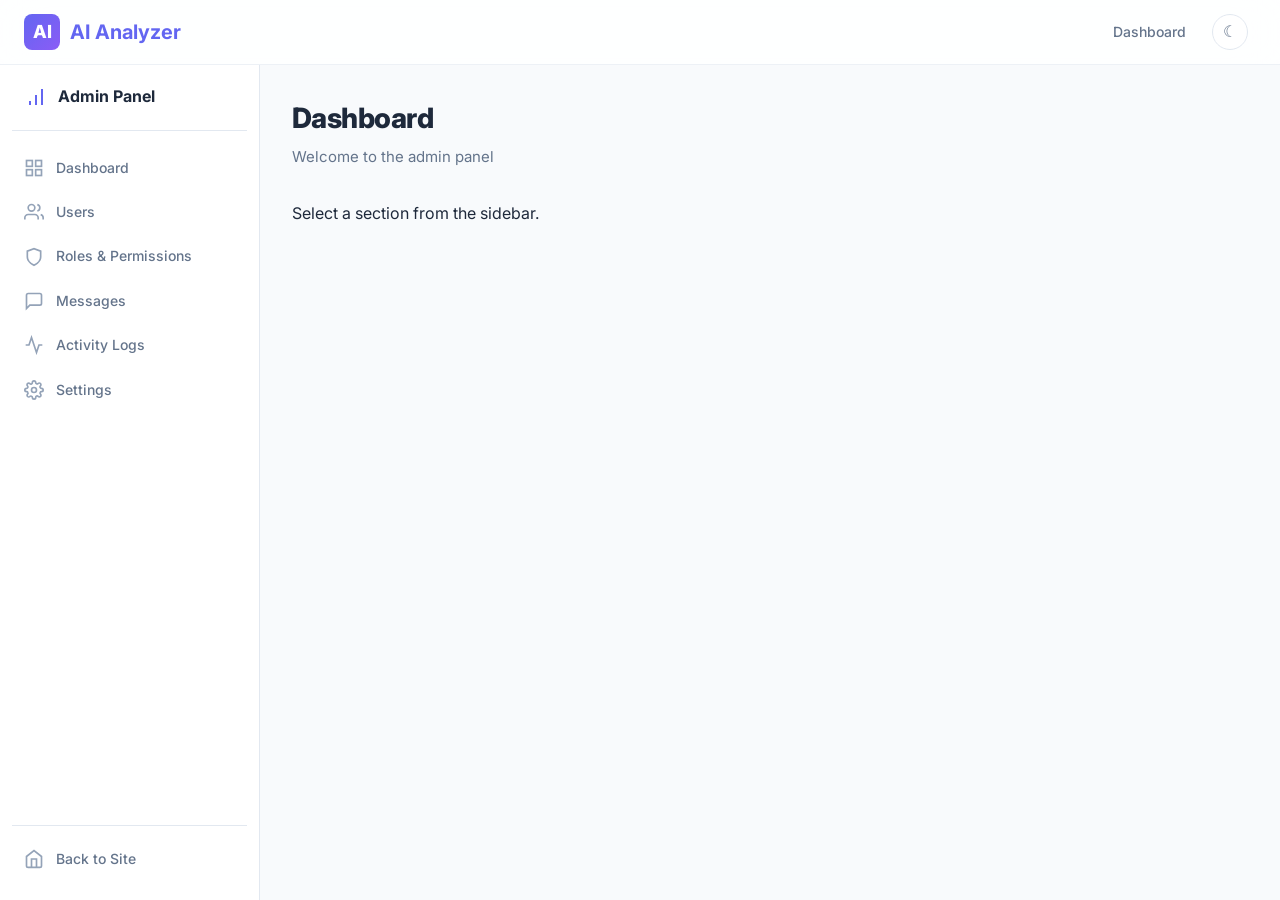
==== admin/index.html @ b8510c82 "update" ====
<!DOCTYPE html>
<html lang="en" data-theme="light">
<head>
    <meta charset="UTF-8">
    <meta name="viewport" content="width=device-width, initial-scale=1.0">
    <title>Admin Panel | AI Analyzer</title>
    <link rel="stylesheet" href="/css/style.css">
    <link rel="stylesheet" href="/admin/css/admin.css">
</head>
<body>
    <header class="header" id="header">
        <div class="header-inner">
            <button class="admin-mobile-toggle" id="mobileMenuToggle" onclick="toggleMobileSidebar()">&#9776;</button>
            <a href="/" class="logo">
                <span class="logo-icon">AI</span>
                AI Analyzer
            </a>
            <nav class="nav">
                <a href="/dashboard.html" class="nav-link" id="navMainDashboard">Dashboard</a>
                <button class="theme-toggle" id="themeToggle" onclick="toggleTheme()" title="Toggle theme">&#9790;</button>
                <div class="nav-user" id="navUser">
                    <div class="profile-trigger" id="profileTrigger" onclick="toggleProfileDropdown(event)">
                        <span class="user-avatar">A</span>
                        <span class="user-name">Admin</span>
                        <svg class="chevron-down" width="14" height="14" viewBox="0 0 24 24" fill="none" stroke="currentColor" stroke-width="2"><polyline points="6 9 12 15 18 9"/></svg>
                    </div>
                    <div class="profile-dropdown" id="profileDropdown">
                        <div class="dropdown-header">
                            <span class="dropdown-avatar">A</span>
                            <div class="dropdown-user-info">
                                <span class="dropdown-username" id="dropdownUsername">Admin</span>
                                <span class="dropdown-email" id="dropdownEmail">admin@mail.com</span>
                            </div>
                        </div>
                        <div class="dropdown-divider"></div>
                        <a href="/profile.html" class="dropdown-item">
                            <svg width="16" height="16" viewBox="0 0 24 24" fill="none" stroke="currentColor" stroke-width="2"><path d="M20 21v-2a4 4 0 0 0-4-4H8a4 4 0 0 0-4 4v2"/><circle cx="12" cy="7" r="4"/></svg>
                            Profile
                        </a>
                        <a href="/dashboard.html" class="dropdown-item">
                            <svg width="16" height="16" viewBox="0 0 24 24" fill="none" stroke="currentColor" stroke-width="2"><rect x="3" y="3" width="7" height="7"/><rect x="14" y="3" width="7" height="7"/><rect x="14" y="14" width="7" height="7"/><rect x="3" y="14" width="7" height="7"/></svg>
                            Dashboard
                        </a>
                        <button class="dropdown-item dropdown-logout" onclick="handleLogout()">
                            <svg width="16" height="16" viewBox="0 0 24 24" fill="none" stroke="currentColor" stroke-width="2"><path d="M9 21H5a2 2 0 0 1-2-2V5a2 2 0 0 1 2-2h4"/><polyline points="16 17 21 12 16 7"/><line x1="21" y1="12" x2="9" y2="12"/></svg>
                            Sign Out
                        </button>
                    </div>
                </div>
            </nav>
        </div>
    </header>

    <div class="admin-layout">
        <div class="admin-sidebar-overlay" id="sidebarOverlay" onclick="toggleMobileSidebar()"></div>
        <aside class="admin-sidebar" id="adminSidebar">
            <div class="admin-sidebar-brand">
                <svg width="24" height="24" viewBox="0 0 24 24" fill="none" stroke="currentColor" stroke-width="2"><path d="M12 20V10"/><path d="M18 20V4"/><path d="M6 20v-4"/></svg>
                Admin Panel
            </div>
            <nav class="admin-sidebar-nav">
                <a href="/admin/dashboard.html" class="admin-nav-item" data-page="dashboard">
                    <svg viewBox="0 0 24 24" fill="none" stroke="currentColor" stroke-width="2"><rect x="3" y="3" width="7" height="7"/><rect x="14" y="3" width="7" height="7"/><rect x="14" y="14" width="7" height="7"/><rect x="3" y="14" width="7" height="7"/></svg>
                    Dashboard
                </a>
                <a href="/admin/users.html" class="admin-nav-item" data-page="users">
                    <svg viewBox="0 0 24 24" fill="none" stroke="currentColor" stroke-width="2"><path d="M17 21v-2a4 4 0 0 0-4-4H5a4 4 0 0 0-4 4v2"/><circle cx="9" cy="7" r="4"/><path d="M23 21v-2a4 4 0 0 0-3-3.87"/><path d="M16 3.13a4 4 0 0 1 0 7.75"/></svg>
                    Users
                </a>
                <a href="/admin/roles.html" class="admin-nav-item" data-page="roles">
                    <svg viewBox="0 0 24 24" fill="none" stroke="currentColor" stroke-width="2"><path d="M12 22s8-4 8-10V5l-8-3-8 3v7c0 6 8 10 8 10z"/></svg>
                    Roles & Permissions
                </a>
                <a href="/admin/messages.html" class="admin-nav-item" data-page="messages">
                    <svg viewBox="0 0 24 24" fill="none" stroke="currentColor" stroke-width="2"><path d="M21 15a2 2 0 0 1-2 2H7l-4 4V5a2 2 0 0 1 2-2h14a2 2 0 0 1 2 2z"/></svg>
                    Messages
                </a>
                <a href="/admin/activity.html" class="admin-nav-item" data-page="activity">
                    <svg viewBox="0 0 24 24" fill="none" stroke="currentColor" stroke-width="2"><path d="M22 12h-4l-3 9L9 3l-3 9H2"/></svg>
                    Activity Logs
                </a>
                <a href="/admin/settings.html" class="admin-nav-item" data-page="settings">
                    <svg viewBox="0 0 24 24" fill="none" stroke="currentColor" stroke-width="2"><circle cx="12" cy="12" r="3"/><path d="M19.4 15a1.65 1.65 0 0 0 .33 1.82l.06.06a2 2 0 0 1 0 2.83 2 2 0 0 1-2.83 0l-.06-.06a1.65 1.65 0 0 0-1.82-.33 1.65 1.65 0 0 0-1 1.51V21a2 2 0 0 1-2 2 2 2 0 0 1-2-2v-.09A1.65 1.65 0 0 0 9 19.4a1.65 1.65 0 0 0-1.82.33l-.06.06a2 2 0 0 1-2.83 0 2 2 0 0 1 0-2.83l.06-.06A1.65 1.65 0 0 0 4.68 15a1.65 1.65 0 0 0-1.51-1H3a2 2 0 0 1-2-2 2 2 0 0 1 2-2h.09A1.65 1.65 0 0 0 4.6 9a1.65 1.65 0 0 0-.33-1.82l-.06-.06a2 2 0 0 1 0-2.83 2 2 0 0 1 2.83 0l.06.06A1.65 1.65 0 0 0 9 4.68a1.65 1.65 0 0 0 1-1.51V3a2 2 0 0 1 2-2 2 2 0 0 1 2 2v.09a1.65 1.65 0 0 0 1 1.51 1.65 1.65 0 0 0 1.82-.33l.06-.06a2 2 0 0 1 2.83 0 2 2 0 0 1 0 2.83l-.06.06a1.65 1.65 0 0 0-.33 1.82V9a1.65 1.65 0 0 0 1.51 1H21a2 2 0 0 1 2 2 2 2 0 0 1-2 2h-.09a1.65 1.65 0 0 0-1.51 1z"/></svg>
                    Settings
                </a>
            </nav>
            <div class="admin-sidebar-footer">
                <a href="/" class="admin-nav-item">
                    <svg viewBox="0 0 24 24" fill="none" stroke="currentColor" stroke-width="2"><path d="M3 9l9-7 9 7v11a2 2 0 0 1-2 2H5a2 2 0 0 1-2-2z"/><polyline points="9 22 9 12 15 12 15 22"/></svg>
                    Back to Site
                </a>
            </div>
        </aside>

        <main class="admin-main" id="adminMain">
            <div class="admin-header">
                <div>
                    <h1 id="pageTitle">Dashboard</h1>
                    <p id="pageSubtitle">Welcome to the admin panel</p>
                </div>
                <div class="admin-header-actions" id="headerActions"></div>
            </div>
            <div id="pageContent">
                <p>Select a section from the sidebar.</p>
            </div>
        </main>
    </div>

    <div class="toast-container" id="toastContainer"></div>

    <script src="/js/api.js"></script>
    <script src="/admin/js/admin-utils.js"></script>
    <script src="/admin/js/admin-api.js"></script>
    <script src="/admin/js/admin-components.js"></script>
</body>
</html>
---- css/style.css ----
@import url('https://fonts.googleapis.com/css2?family=Inter:wght@300;400;500;600;700;800&display=swap');

[data-theme="dark"] {
    --primary: #818CF8;
    --primary-light: #A5B4FC;
    --primary-dark: #6366F1;
    --secondary: #A78BFA;
    --accent: #C4B5FD;
    --bg: #0F172A;
    --bg-card: #1E293B;
    --text: #F1F5F9;
    --text-secondary: #94A3B8;
    --text-light: #64748B;
    --border: #334155;
    --shadow: 0 1px 3px rgba(0,0,0,0.3), 0 1px 2px rgba(0,0,0,0.2);
    --shadow-md: 0 4px 6px -1px rgba(0,0,0,0.4), 0 2px 4px -1px rgba(0,0,0,0.3);
    --shadow-lg: 0 10px 15px -3px rgba(0,0,0,0.4), 0 4px 6px -2px rgba(0,0,0,0.3);
    --shadow-xl: 0 20px 25px -5px rgba(0,0,0,0.5), 0 10px 10px -5px rgba(0,0,0,0.4);
}

[data-theme="dark"] .header {
    background: rgba(15,23,42,0.85);
    border-bottom-color: rgba(51,65,85,0.6);
}

[data-theme="dark"] textarea, [data-theme="dark"] input {
    background: #0F172A;
    color: #F1F5F9;
}

[data-theme="dark"] textarea:focus, [data-theme="dark"] input:focus {
    background: #1E293B;
}

[data-theme="dark"] .feature-card,
[data-theme="dark"] .form-section {
    background: var(--bg-card);
}

[data-theme="dark"] .profile-dropdown {
    background: #1E293B;
    box-shadow: 0 10px 40px rgba(0,0,0,0.4), 0 0 0 1px rgba(51,65,85,0.6);
}

:root {
    --primary: #6366F1;
    --primary-light: #818CF8;
    --primary-dark: #4F46E5;
    --secondary: #8B5CF6;
    --accent: #A78BFA;
    --bg: #F8FAFC;
    --bg-card: #FFFFFF;
    --text: #1E293B;
    --text-secondary: #64748B;
    --text-light: #94A3B8;
    --border: #E2E8F0;
    --shadow: 0 1px 3px rgba(0,0,0,0.06), 0 1px 2px rgba(0,0,0,0.04);
    --shadow-md: 0 4px 6px -1px rgba(0,0,0,0.07), 0 2px 4px -1px rgba(0,0,0,0.04);
    --shadow-lg: 0 10px 15px -3px rgba(0,0,0,0.08), 0 4px 6px -2px rgba(0,0,0,0.04);
    --shadow-xl: 0 20px 25px -5px rgba(0,0,0,0.1), 0 10px 10px -5px rgba(0,0,0,0.04);
    --radius: 16px;
    --radius-sm: 10px;
    --radius-xs: 8px;
    --transition: 0.3s cubic-bezier(0.4, 0, 0.2, 1);
}

*, *::before, *::after {
    margin: 0;
    padding: 0;
    box-sizing: border-box;
}

html {
    scroll-behavior: smooth;
}

body {
    font-family: 'Inter', -apple-system, BlinkMacSystemFont, sans-serif;
    background: var(--bg);
    color: var(--text);
    line-height: 1.6;
    -webkit-font-smoothing: antialiased;
    min-height: 100vh;
}

a {
    text-decoration: none;
    color: inherit;
}

img {
    max-width: 100%;
    display: block;
}

/* Header */
.header {
    position: fixed;
    top: 0;
    left: 0;
    right: 0;
    z-index: 1000;
    background: rgba(255,255,255,0.85);
    backdrop-filter: blur(20px);
    -webkit-backdrop-filter: blur(20px);
    border-bottom: 1px solid rgba(226,232,240,0.6);
    transition: var(--transition);
}

.header.scrolled {
    box-shadow: var(--shadow-md);
}

.header-inner {
    max-width: 1280px;
    margin: 0 auto;
    padding: 0 24px;
    display: flex;
    align-items: center;
    justify-content: space-between;
    height: 64px;
}

.logo {
    display: flex;
    align-items: center;
    gap: 10px;
    font-weight: 700;
    font-size: 20px;
    color: var(--primary);
}

.logo-icon {
    width: 36px;
    height: 36px;
    background: linear-gradient(135deg, var(--primary), var(--secondary));
    border-radius: var(--radius-xs);
    display: flex;
    align-items: center;
    justify-content: center;
    color: white;
    font-size: 18px;
    font-weight: 800;
}

.nav {
    display: flex;
    align-items: center;
    gap: 8px;
}

.nav-link {
    padding: 8px 18px;
    border-radius: var(--radius-xs);
    font-size: 14px;
    font-weight: 500;
    color: var(--text-secondary);
    transition: var(--transition);
    cursor: pointer;
    border: none;
    background: none;
}

.nav-link:hover {
    color: var(--text);
    background: rgba(99,102,241,0.06);
}

.nav-link.active {
    color: var(--primary);
    background: rgba(99,102,241,0.1);
}

.nav-user {
    display: flex;
    align-items: center;
    gap: 12px;
    position: relative;
}

/* Profile Trigger */
.profile-trigger {
    display: none;
    align-items: center;
    gap: 8px;
    padding: 4px 12px 4px 4px;
    border-radius: 100px;
    cursor: pointer;
    transition: var(--transition);
    border: 1px solid transparent;
    background: none;
}

.profile-trigger:hover {
    background: rgba(99,102,241,0.06);
    border-color: var(--border);
}

.user-avatar {
    width: 32px;
    height: 32px;
    border-radius: 50%;
    background: linear-gradient(135deg, var(--primary), var(--secondary));
    color: white;
    display: flex;
    align-items: center;
    justify-content: center;
    font-size: 13px;
    font-weight: 700;
    flex-shrink: 0;
    letter-spacing: 0;
}

.user-name {
    font-size: 13px;
    font-weight: 600;
    color: var(--text);
    max-width: 100px;
    overflow: hidden;
    text-overflow: ellipsis;
    white-space: nowrap;
}

.chevron-down {
    color: var(--text-light);
    transition: transform 0.25s ease;
    flex-shrink: 0;
}

.profile-trigger.open .chevron-down {
    transform: rotate(180deg);
}

/* Profile Dropdown */
.profile-dropdown {
    position: absolute;
    top: calc(100% + 8px);
    right: 0;
    min-width: 240px;
    background: var(--bg-card);
    border-radius: 14px;
    box-shadow: 0 10px 40px rgba(0,0,0,0.1), 0 0 0 1px rgba(0,0,0,0.04);
    padding: 6px;
    opacity: 0;
    visibility: hidden;
    transform: translateY(-6px) scale(0.98);
    transition: all 0.2s cubic-bezier(0.4, 0, 0.2, 1);
    z-index: 1001;
    transform-origin: top right;
}

.profile-dropdown.open {
    opacity: 1;
    visibility: visible;
    transform: translateY(0) scale(1);
}

.dropdown-header {
    display: flex;
    align-items: center;
    gap: 12px;
    padding: 12px 12px;
}

.dropdown-avatar {
    width: 40px;
    height: 40px;
    border-radius: 50%;
    background: linear-gradient(135deg, var(--primary), var(--secondary));
    color: white;
    display: flex;
    align-items: center;
    justify-content: center;
    font-size: 16px;
    font-weight: 700;
    flex-shrink: 0;
}

.dropdown-user-info {
    display: flex;
    flex-direction: column;
    min-width: 0;
}

.dropdown-username {
    font-size: 14px;
    font-weight: 600;
    color: var(--text);
    overflow: hidden;
    text-overflow: ellipsis;
    white-space: nowrap;
}

.dropdown-email {
    font-size: 12px;
    color: var(--text-secondary);
    overflow: hidden;
    text-overflow: ellipsis;
    white-space: nowrap;
}

.dropdown-divider {
    height: 1px;
    background: var(--border);
    margin: 4px 0;
}

.dropdown-item {
    display: flex;
    align-items: center;
    gap: 10px;
    padding: 9px 12px;
    border-radius: 8px;
    font-size: 13px;
    font-weight: 500;
    color: var(--text);
    cursor: pointer;
    transition: var(--transition);
    border: none;
    background: none;
    width: 100%;
    text-align: left;
    font-family: inherit;
    text-decoration: none;
}

.dropdown-item svg {
    color: var(--text-light);
    flex-shrink: 0;
}

.dropdown-item:hover {
    background: rgba(99,102,241,0.06);
    color: var(--primary);
}

.dropdown-item:hover svg {
    color: var(--primary);
}

.dropdown-logout {
    color: #EF4444;
}

.dropdown-logout svg {
    color: #EF4444;
}

.dropdown-logout:hover {
    background: rgba(239,68,68,0.06) !important;
    color: #DC2626 !important;
}

.dropdown-logout:hover svg {
    color: #DC2626 !important;
}

/* Main Content */
.main-content {
    padding-top: 64px;
    min-height: 100vh;
}

.section {
    max-width: 1280px;
    margin: 0 auto;
    padding: 60px 24px;
}

/* Hero */
.hero {
    background: linear-gradient(135deg, #6366F1 0%, #8B5CF6 50%, #A78BFA 100%);
    border-radius: var(--radius);
    padding: 64px 48px;
    color: white;
    position: relative;
    overflow: hidden;
    margin-bottom: 48px;
}

.hero::before {
    content: '';
    position: absolute;
    top: -50%;
    right: -20%;
    width: 500px;
    height: 500px;
    background: rgba(255,255,255,0.05);
    border-radius: 50%;
}

.hero::after {
    content: '';
    position: absolute;
    bottom: -30%;
    left: -10%;
    width: 400px;
    height: 400px;
    background: rgba(255,255,255,0.04);
    border-radius: 50%;
}

.hero-content {
    position: relative;
    z-index: 1;
}

.hero h1 {
    font-size: 42px;
    font-weight: 800;
    line-height: 1.2;
    margin-bottom: 16px;
    letter-spacing: -0.02em;
}

.hero p {
    font-size: 18px;
    opacity: 0.9;
    max-width: 600px;
    margin-bottom: 32px;
    line-height: 1.7;
}

.hero-buttons {
    display: flex;
    gap: 16px;
    flex-wrap: wrap;
}

.btn {
    display: inline-flex;
    align-items: center;
    gap: 8px;
    padding: 12px 28px;
    border-radius: var(--radius-xs);
    font-size: 15px;
    font-weight: 600;
    border: none;
    cursor: pointer;
    transition: var(--transition);
    font-family: inherit;
}

.btn-primary {
    background: white;
    color: var(--primary);
    box-shadow: var(--shadow-md);
}

.btn-primary:hover {
    transform: translateY(-2px);
    box-shadow: var(--shadow-lg);
}

.btn-secondary {
    background: rgba(255,255,255,0.15);
    color: white;
    border: 1px solid rgba(255,255,255,0.25);
    backdrop-filter: blur(4px);
}

.btn-secondary:hover {
    background: rgba(255,255,255,0.25);
    transform: translateY(-2px);
}

.btn-accent {
    background: var(--primary);
    color: white;
    box-shadow: var(--shadow-md);
}

.btn-accent:hover {
    background: var(--primary-dark);
    transform: translateY(-2px);
    box-shadow: var(--shadow-lg);
}

.btn-outline {
    background: transparent;
    color: var(--primary);
    border: 2px solid var(--primary);
}

.btn-outline:hover {
    background: rgba(99,102,241,0.06);
    transform: translateY(-2px);
}

.btn:disabled {
    opacity: 0.6;
    cursor: not-allowed;
    transform: none !important;
}

/* Feature Cards */
.feature-grid {
    display: grid;
    grid-template-columns: repeat(3, 1fr);
    gap: 24px;
    margin-bottom: 60px;
}

.feature-card {
    background: var(--bg-card);
    border-radius: var(--radius);
    padding: 32px;
    box-shadow: var(--shadow);
    transition: var(--transition);
    border: 1px solid var(--border);
}

.feature-card:hover {
    transform: translateY(-4px);
    box-shadow: var(--shadow-lg);
    border-color: var(--primary-light);
}

.feature-icon {
    width: 52px;
    height: 52px;
    border-radius: 12px;
    display: flex;
    align-items: center;
    justify-content: center;
    font-size: 24px;
    margin-bottom: 20px;
}

.feature-icon.blue { background: rgba(99,102,241,0.1); color: var(--primary); }
.feature-icon.purple { background: rgba(139,92,246,0.1); color: var(--secondary); }
.feature-icon.indigo { background: rgba(129,140,248,0.1); color: var(--primary-light); }

.feature-card h3 {
    font-size: 18px;
    font-weight: 700;
    margin-bottom: 8px;
}

.feature-card p {
    color: var(--text-secondary);
    font-size: 14px;
    line-height: 1.7;
}

/* Form Section */
.form-section {
    background: var(--bg-card);
    border-radius: var(--radius);
    padding: 40px;
    box-shadow: var(--shadow);
    border: 1px solid var(--border);
    margin-bottom: 60px;
}

.form-section h2 {
    font-size: 24px;
    font-weight: 700;
    margin-bottom: 8px;
}

.form-section > p {
    color: var(--text-secondary);
    margin-bottom: 24px;
}

.form-group {
    margin-bottom: 20px;
}

.form-group label {
    display: block;
    font-size: 14px;
    font-weight: 600;
    margin-bottom: 6px;
    color: var(--text);
}

textarea, input[type="text"], input[type="email"], input[type="password"] {
    width: 100%;
    padding: 14px 18px;
    border: 1.5px solid var(--border);
    border-radius: var(--radius-sm);
    font-size: 15px;
    font-family: inherit;
    transition: var(--transition);
    background: var(--bg);
    color: var(--text);
    outline: none;
}

textarea:focus, input:focus {
    border-color: var(--primary);
    box-shadow: 0 0 0 3px rgba(99,102,241,0.1);
    background: white;
}

textarea {
    min-height: 140px;
    resize: vertical;
}

.form-hint {
    font-size: 13px;
    color: var(--text-light);
    margin-top: 4px;
}

/* Analysis Result */
.analysis-result {
    opacity: 0;
    max-height: 0;
    overflow: hidden;
    transition: all 0.5s cubic-bezier(0.4, 0, 0.2, 1);
}

.analysis-result.visible {
    opacity: 1;
    max-height: 800px;
}

.result-grid {
    display: grid;
    grid-template-columns: repeat(4, 1fr);
    gap: 16px;
    margin-top: 20px;
}

.result-item {
    background: var(--bg);
    border-radius: var(--radius-sm);
    padding: 20px;
    text-align: center;
    border: 1px solid var(--border);
}

.result-item .label {
    font-size: 12px;
    font-weight: 600;
    text-transform: uppercase;
    letter-spacing: 0.05em;
    color: var(--text-light);
    margin-bottom: 8px;
}

.result-item .value {
    font-size: 18px;
    font-weight: 700;
    color: var(--text);
}

.result-item .value .score {
    font-size: 14px;
    font-weight: 500;
    color: var(--text-secondary);
    display: block;
    margin-top: 2px;
}

.result-item .sentiment-badge {
    display: inline-flex;
    align-items: center;
    gap: 6px;
    padding: 4px 14px;
    border-radius: 20px;
    font-size: 13px;
    font-weight: 600;
}

.sentiment-badge.positive { background: rgba(34,197,94,0.1); color: #16A34A; }
.sentiment-badge.negative { background: rgba(239,68,68,0.1); color: #DC2626; }
.sentiment-badge.neutral { background: rgba(100,116,139,0.1); color: #475569; }

/* Spinner */
.spinner {
    display: inline-block;
    width: 20px;
    height: 20px;
    border: 2px solid rgba(255,255,255,0.3);
    border-top-color: white;
    border-radius: 50%;
    animation: spin 0.6s linear infinite;
}

.spinner.dark {
    border-color: rgba(99,102,241,0.2);
    border-top-color: var(--primary);
}

@keyframes spin {
    to { transform: rotate(360deg); }
}

/* Toast */
.toast-container {
    position: fixed;
    top: 80px;
    right: 24px;
    z-index: 10000;
    display: flex;
    flex-direction: column;
    gap: 8px;
}

.toast {
    background: var(--bg-card);
    padding: 14px 20px;
    border-radius: var(--radius-sm);
    box-shadow: var(--shadow-lg);
    border: 1px solid var(--border);
    display: flex;
    align-items: center;
    gap: 12px;
    font-size: 14px;
    font-weight: 500;
    animation: slideIn 0.3s ease;
    min-width: 300px;
}

.toast.success { border-left: 4px solid #22C55E; }
.toast.error { border-left: 4px solid #EF4444; }
.toast.info { border-left: 4px solid var(--primary); }

.toast-icon {
    width: 24px;
    height: 24px;
    border-radius: 50%;
    display: flex;
    align-items: center;
    justify-content: center;
    font-size: 12px;
    flex-shrink: 0;
}

.toast.success .toast-icon { background: rgba(34,197,94,0.1); color: #16A34A; }
.toast.error .toast-icon { background: rgba(239,68,68,0.1); color: #DC2626; }
.toast.info .toast-icon { background: rgba(99,102,241,0.1); color: var(--primary); }

.toast-close {
    margin-left: auto;
    background: none;
    border: none;
    cursor: pointer;
    color: var(--text-light);
    font-size: 16px;
    padding: 2px;
}

@keyframes slideIn {
    from { transform: translateX(100%); opacity: 0; }
    to { transform: translateX(0); opacity: 1; }
}

/* Empty State */
.empty-state {
    text-align: center;
    padding: 60px 24px;
    color: var(--text-secondary);
}

.empty-state-icon {
    font-size: 48px;
    margin-bottom: 16px;
}

.empty-state h3 {
    font-size: 18px;
    font-weight: 600;
    margin-bottom: 8px;
    color: var(--text);
}

.empty-state p {
    font-size: 14px;
}

/* Section Title */
.section-title {
    text-align: center;
    margin-bottom: 40px;
}

.section-title h2 {
    font-size: 32px;
    font-weight: 800;
    letter-spacing: -0.02em;
    margin-bottom: 8px;
}

.section-title p {
    color: var(--text-secondary);
    font-size: 16px;
}

/* Responsive */
@media (max-width: 1024px) {
    .feature-grid {
        grid-template-columns: repeat(2, 1fr);
    }
    .result-grid {
        grid-template-columns: repeat(2, 1fr);
    }
}

@media (max-width: 768px) {
    .hero {
        padding: 40px 24px;
    }
    .hero h1 {
        font-size: 28px;
    }
    .hero p {
        font-size: 16px;
    }
    .feature-grid {
        grid-template-columns: 1fr;
    }
    .result-grid {
        grid-template-columns: repeat(2, 1fr);
    }
    .form-section {
        padding: 24px;
    }
    .section {
        padding: 40px 16px;
    }
    .nav-link span.nav-label {
        display: none;
    }
}

@media (max-width: 480px) {
    .result-grid {
        grid-template-columns: 1fr;
    }
    .hero-buttons {
        flex-direction: column;
    }
    .hero-buttons .btn {
        width: 100%;
        justify-content: center;
    }
}
---- admin/css/admin.css ----
[data-theme="dark"] {
    --primary: #818CF8;
    --primary-light: #A5B4FC;
    --primary-dark: #6366F1;
    --secondary: #A78BFA;
    --accent: #C4B5FD;
    --bg: #0F172A;
    --bg-card: #1E293B;
    --text: #F1F5F9;
    --text-secondary: #94A3B8;
    --text-light: #64748B;
    --border: #334155;
    --shadow: 0 1px 3px rgba(0,0,0,0.3), 0 1px 2px rgba(0,0,0,0.2);
    --shadow-md: 0 4px 6px -1px rgba(0,0,0,0.4), 0 2px 4px -1px rgba(0,0,0,0.3);
    --shadow-lg: 0 10px 15px -3px rgba(0,0,0,0.4), 0 4px 6px -2px rgba(0,0,0,0.3);
    --shadow-xl: 0 20px 25px -5px rgba(0,0,0,0.5), 0 10px 10px -5px rgba(0,0,0,0.4);
}

[data-theme="dark"] .header {
    background: rgba(15,23,42,0.85);
    border-bottom-color: rgba(51,65,85,0.6);
}

[data-theme="dark"] .hero {
    background: linear-gradient(135deg, #4F46E5 0%, #7C3AED 50%, #8B5CF6 100%);
}

[data-theme="dark"] textarea, [data-theme="dark"] input {
    background: #0F172A;
    color: #F1F5F9;
}

[data-theme="dark"] textarea:focus, [data-theme="dark"] input:focus {
    background: #1E293B;
}

[data-theme="dark"] .feature-card,
[data-theme="dark"] .form-section,
[data-theme="dark"] .stat-card,
[data-theme="dark"] .chart-card,
[data-theme="dark"] .messages-section {
    background: var(--bg-card);
}

[data-theme="dark"] .profile-dropdown {
    background: #1E293B;
    box-shadow: 0 10px 40px rgba(0,0,0,0.4), 0 0 0 1px rgba(51,65,85,0.6);
}

[data-theme="dark"] .dropdown-item:hover {
    background: rgba(129,140,248,0.1);
}

.admin-layout {
    display: flex;
    min-height: 100vh;
    padding-top: 64px;
}

.admin-sidebar {
    width: 260px;
    flex-shrink: 0;
    background: var(--bg-card);
    border-right: 1px solid var(--border);
    padding: 20px 12px;
    display: flex;
    flex-direction: column;
    position: fixed;
    top: 64px;
    left: 0;
    bottom: 0;
    z-index: 100;
    overflow-y: auto;
}

.admin-sidebar-brand {
    display: flex;
    align-items: center;
    gap: 10px;
    padding: 0 12px 20px;
    font-weight: 700;
    font-size: 16px;
    color: var(--text);
    border-bottom: 1px solid var(--border);
    margin-bottom: 16px;
}

.admin-sidebar-brand svg {
    color: var(--primary);
    flex-shrink: 0;
}

.admin-sidebar-nav {
    display: flex;
    flex-direction: column;
    gap: 2px;
    flex: 1;
}

.admin-nav-item {
    display: flex;
    align-items: center;
    gap: 12px;
    padding: 10px 12px;
    border-radius: var(--radius-xs);
    font-size: 14px;
    font-weight: 500;
    color: var(--text-secondary);
    transition: var(--transition);
    cursor: pointer;
    border: none;
    background: none;
    width: 100%;
    text-align: left;
    font-family: inherit;
    text-decoration: none;
}

.admin-nav-item svg {
    width: 20px;
    height: 20px;
    flex-shrink: 0;
    color: var(--text-light);
    transition: var(--transition);
}

.admin-nav-item:hover {
    background: rgba(99,102,241,0.06);
    color: var(--text);
}

.admin-nav-item:hover svg {
    color: var(--primary);
}

.admin-nav-item.active {
    background: rgba(99,102,241,0.1);
    color: var(--primary);
}

.admin-nav-item.active svg {
    color: var(--primary);
}

.admin-nav-item .nav-badge {
    margin-left: auto;
    background: var(--primary);
    color: white;
    font-size: 11px;
    font-weight: 700;
    padding: 2px 8px;
    border-radius: 10px;
}

.admin-sidebar-footer {
    border-top: 1px solid var(--border);
    padding-top: 12px;
    margin-top: 12px;
}

.admin-main {
    flex: 1;
    margin-left: 260px;
    padding: 32px;
    min-height: calc(100vh - 64px);
}

.admin-header {
    display: flex;
    align-items: center;
    justify-content: space-between;
    margin-bottom: 32px;
    flex-wrap: wrap;
    gap: 16px;
}

.admin-header h1 {
    font-size: 28px;
    font-weight: 800;
    letter-spacing: -0.02em;
    color: var(--text);
}

.admin-header p {
    color: var(--text-secondary);
    font-size: 15px;
    margin-top: 4px;
}

.admin-header-actions {
    display: flex;
    align-items: center;
    gap: 12px;
}

.admin-header-actions .btn {
    white-space: nowrap;
}

/* Stat Cards */
.admin-stats-grid {
    display: grid;
    grid-template-columns: repeat(auto-fit, minmax(240px, 1fr));
    gap: 20px;
    margin-bottom: 32px;
}

.admin-stat-card {
    background: var(--bg-card);
    border-radius: var(--radius);
    padding: 24px;
    border: 1px solid var(--border);
    box-shadow: var(--shadow);
    transition: var(--transition);
}

.admin-stat-card:hover {
    box-shadow: var(--shadow-md);
    border-color: var(--primary-light);
}

.admin-stat-card-header {
    display: flex;
    align-items: center;
    justify-content: space-between;
    margin-bottom: 16px;
}

.admin-stat-icon {
    width: 48px;
    height: 48px;
    border-radius: 12px;
    display: flex;
    align-items: center;
    justify-content: center;
    font-size: 20px;
}

.admin-stat-icon.blue { background: rgba(99,102,241,0.1); color: var(--primary); }
.admin-stat-icon.green { background: rgba(34,197,94,0.1); color: #22C55E; }
.admin-stat-icon.red { background: rgba(239,68,68,0.1); color: #EF4444; }
.admin-stat-icon.amber { background: rgba(245,158,11,0.1); color: #F59E0B; }
.admin-stat-icon.purple { background: rgba(139,92,246,0.1); color: #8B5CF6; }
.admin-stat-icon.teal { background: rgba(20,184,166,0.1); color: #14B8A6; }

.admin-stat-value {
    font-size: 32px;
    font-weight: 800;
    color: var(--text);
    line-height: 1.1;
}

.admin-stat-label {
    font-size: 13px;
    color: var(--text-secondary);
    font-weight: 500;
    margin-top: 4px;
}

.admin-stat-change {
    font-size: 12px;
    font-weight: 600;
    margin-top: 8px;
    display: inline-flex;
    align-items: center;
    gap: 4px;
}

.admin-stat-change.up { color: #22C55E; }
.admin-stat-change.down { color: #EF4444; }

/* Content Card */
.admin-card {
    background: var(--bg-card);
    border-radius: var(--radius);
    border: 1px solid var(--border);
    box-shadow: var(--shadow);
    margin-bottom: 24px;
    overflow: hidden;
}

.admin-card-header {
    display: flex;
    align-items: center;
    justify-content: space-between;
    padding: 20px 24px;
    border-bottom: 1px solid var(--border);
    flex-wrap: wrap;
    gap: 12px;
}

.admin-card-header h2 {
    font-size: 18px;
    font-weight: 700;
    color: var(--text);
}

.admin-card-header h3 {
    font-size: 16px;
    font-weight: 600;
    color: var(--text);
}

.admin-card-body {
    padding: 24px;
}

.admin-card-footer {
    padding: 16px 24px;
    border-top: 1px solid var(--border);
    display: flex;
    align-items: center;
    justify-content: space-between;
    flex-wrap: wrap;
    gap: 12px;
}

/* Table */
.admin-table-wrapper {
    overflow-x: auto;
}

.admin-table {
    width: 100%;
    border-collapse: collapse;
}

.admin-table th {
    text-align: left;
    padding: 12px 16px;
    font-size: 12px;
    font-weight: 600;
    text-transform: uppercase;
    letter-spacing: 0.05em;
    color: var(--text-light);
    border-bottom: 1px solid var(--border);
    white-space: nowrap;
    background: var(--bg);
}

.admin-table td {
    padding: 12px 16px;
    font-size: 14px;
    color: var(--text);
    border-bottom: 1px solid var(--border);
    vertical-align: middle;
}

.admin-table tbody tr {
    transition: var(--transition);
}

.admin-table tbody tr:hover {
    background: rgba(99,102,241,0.02);
}

.admin-table tbody tr:last-child td {
    border-bottom: none;
}

.admin-table .cell-actions {
    display: flex;
    gap: 6px;
    justify-content: flex-end;
}

.admin-table .btn-icon {
    width: 32px;
    height: 32px;
    display: inline-flex;
    align-items: center;
    justify-content: center;
    border-radius: var(--radius-xs);
    border: 1px solid var(--border);
    background: var(--bg-card);
    color: var(--text-secondary);
    cursor: pointer;
    transition: var(--transition);
    font-size: 14px;
}

.admin-table .btn-icon:hover {
    background: rgba(99,102,241,0.06);
    color: var(--primary);
    border-color: var(--primary-light);
}

.admin-table .btn-icon.danger:hover {
    background: rgba(239,68,68,0.06);
    color: #EF4444;
    border-color: #EF4444;
}

.admin-table .btn-icon:disabled {
    opacity: 0.4;
    cursor: not-allowed;
}

/* Search & Filters */
.admin-search-bar {
    display: flex;
    align-items: center;
    gap: 12px;
    flex-wrap: wrap;
}

.admin-search-bar .search-input {
    position: relative;
    flex: 1;
    min-width: 200px;
}

.admin-search-bar .search-input input {
    width: 100%;
    padding: 10px 14px 10px 40px;
    border: 1.5px solid var(--border);
    border-radius: var(--radius-xs);
    font-size: 14px;
    font-family: inherit;
    background: var(--bg);
    color: var(--text);
    outline: none;
    transition: var(--transition);
}

.admin-search-bar .search-input input:focus {
    border-color: var(--primary);
    box-shadow: 0 0 0 3px rgba(99,102,241,0.1);
}

.admin-search-bar .search-input .search-icon {
    position: absolute;
    left: 12px;
    top: 50%;
    transform: translateY(-50%);
    color: var(--text-light);
    pointer-events: none;
}

.admin-filter-group {
    display: flex;
    gap: 6px;
    flex-wrap: wrap;
}

.admin-filter-btn {
    padding: 8px 16px;
    border-radius: 100px;
    font-size: 13px;
    font-weight: 500;
    border: 1px solid var(--border);
    background: var(--bg-card);
    color: var(--text-secondary);
    cursor: pointer;
    transition: var(--transition);
    font-family: inherit;
}

.admin-filter-btn:hover {
    border-color: var(--primary-light);
    color: var(--primary);
}

.admin-filter-btn.active {
    background: rgba(99,102,241,0.1);
    border-color: var(--primary);
    color: var(--primary);
}

/* Pagination */
.admin-pagination {
    display: flex;
    align-items: center;
    gap: 6px;
}

.admin-pagination .page-btn {
    width: 36px;
    height: 36px;
    display: flex;
    align-items: center;
    justify-content: center;
    border-radius: var(--radius-xs);
    border: 1px solid var(--border);
    background: var(--bg-card);
    color: var(--text-secondary);
    cursor: pointer;
    font-size: 13px;
    font-weight: 500;
    transition: var(--transition);
    font-family: inherit;
}

.admin-pagination .page-btn:hover:not(.active):not(:disabled) {
    border-color: var(--primary-light);
    color: var(--primary);
}

.admin-pagination .page-btn.active {
    background: var(--primary);
    border-color: var(--primary);
    color: white;
}

.admin-pagination .page-btn:disabled {
    opacity: 0.4;
    cursor: not-allowed;
}

.admin-pagination-info {
    font-size: 13px;
    color: var(--text-secondary);
    margin-right: 8px;
}

/* Modal */
.modal-overlay {
    position: fixed;
    inset: 0;
    background: rgba(0,0,0,0.5);
    backdrop-filter: blur(4px);
    z-index: 10000;
    display: flex;
    align-items: center;
    justify-content: center;
    opacity: 0;
    visibility: hidden;
    transition: all 0.25s cubic-bezier(0.4, 0, 0.2, 1);
    padding: 24px;
}

.modal-overlay.open {
    opacity: 1;
    visibility: visible;
}

.modal {
    background: var(--bg-card);
    border-radius: var(--radius);
    box-shadow: var(--shadow-xl);
    width: 100%;
    max-width: 480px;
    max-height: 90vh;
    overflow-y: auto;
    transform: scale(0.95) translateY(10px);
    transition: all 0.25s cubic-bezier(0.4, 0, 0.2, 1);
}

.modal-overlay.open .modal {
    transform: scale(1) translateY(0);
}

.modal-header {
    display: flex;
    align-items: center;
    justify-content: space-between;
    padding: 20px 24px;
    border-bottom: 1px solid var(--border);
}

.modal-header h2 {
    font-size: 18px;
    font-weight: 700;
    color: var(--text);
}

.modal-close {
    width: 32px;
    height: 32px;
    display: flex;
    align-items: center;
    justify-content: center;
    border-radius: var(--radius-xs);
    border: none;
    background: none;
    cursor: pointer;
    color: var(--text-light);
    transition: var(--transition);
    font-size: 18px;
}

.modal-close:hover {
    background: rgba(99,102,241,0.06);
    color: var(--text);
}

.modal-body {
    padding: 24px;
}

.modal-footer {
    display: flex;
    align-items: center;
    justify-content: flex-end;
    gap: 10px;
    padding: 16px 24px;
    border-top: 1px solid var(--border);
}

.modal-footer .btn {
    padding: 10px 20px;
    font-size: 14px;
}

/* Confirm Modal */
.confirm-icon {
    width: 56px;
    height: 56px;
    border-radius: 50%;
    display: flex;
    align-items: center;
    justify-content: center;
    font-size: 28px;
    margin: 0 auto 16px;
}

.confirm-icon.danger { background: rgba(239,68,68,0.1); color: #EF4444; }
.confirm-icon.warning { background: rgba(245,158,11,0.1); color: #F59E0B; }

.confirm-text {
    text-align: center;
    margin-bottom: 8px;
}

.confirm-text h3 {
    font-size: 18px;
    font-weight: 700;
    color: var(--text);
    margin-bottom: 8px;
}

.confirm-text p {
    font-size: 14px;
    color: var(--text-secondary);
    line-height: 1.6;
}

/* Form elements */
.admin-form-group {
    margin-bottom: 20px;
}

.admin-form-group label {
    display: block;
    font-size: 14px;
    font-weight: 600;
    margin-bottom: 6px;
    color: var(--text);
}

.admin-form-group input,
.admin-form-group select,
.admin-form-group textarea {
    width: 100%;
    padding: 10px 14px;
    border: 1.5px solid var(--border);
    border-radius: var(--radius-xs);
    font-size: 14px;
    font-family: inherit;
    background: var(--bg);
    color: var(--text);
    outline: none;
    transition: var(--transition);
}

.admin-form-group input:focus,
.admin-form-group select:focus,
.admin-form-group textarea:focus {
    border-color: var(--primary);
    box-shadow: 0 0 0 3px rgba(99,102,241,0.1);
}

.admin-form-group select {
    cursor: pointer;
    appearance: auto;
}

.admin-form-group .form-error {
    font-size: 12px;
    color: #EF4444;
    margin-top: 4px;
}

.admin-form-group.has-error input,
.admin-form-group.has-error select,
.admin-form-group.has-error textarea {
    border-color: #EF4444;
}

/* Badges */
.admin-badge {
    display: inline-flex;
    align-items: center;
    padding: 3px 10px;
    border-radius: 100px;
    font-size: 12px;
    font-weight: 600;
    gap: 4px;
}

.admin-badge.role-admin { background: rgba(239,68,68,0.1); color: #EF4444; }
.admin-badge.role-moderator { background: rgba(245,158,11,0.1); color: #F59E0B; }
.admin-badge.role-user { background: rgba(99,102,241,0.1); color: var(--primary); }

.admin-badge.sentiment-positive { background: rgba(34,197,94,0.1); color: #16A34A; }
.admin-badge.sentiment-negative { background: rgba(239,68,68,0.1); color: #DC2626; }
.admin-badge.sentiment-neutral { background: rgba(100,116,139,0.1); color: #475569; }

/* Loading skeleton */
.skeleton {
    background: linear-gradient(90deg, var(--border) 25%, var(--bg) 50%, var(--border) 75%);
    background-size: 200% 100%;
    animation: skeleton 1.5s infinite;
    border-radius: 6px;
}

.skeleton-text {
    height: 14px;
    margin-bottom: 8px;
    width: 80%;
}

.skeleton-title {
    height: 24px;
    margin-bottom: 12px;
    width: 60%;
}

.skeleton-stat {
    height: 80px;
    width: 100%;
}

@keyframes skeleton {
    0% { background-position: 200% 0; }
    100% { background-position: -200% 0; }
}

/* Theme toggle */
.theme-toggle {
    width: 36px;
    height: 36px;
    border-radius: 50%;
    border: 1px solid var(--border);
    background: var(--bg-card);
    color: var(--text-secondary);
    cursor: pointer;
    display: flex;
    align-items: center;
    justify-content: center;
    transition: var(--transition);
    font-size: 16px;
}

.theme-toggle:hover {
    border-color: var(--primary-light);
    color: var(--primary);
}

/* Role select inline */
.role-select {
    padding: 4px 8px;
    border-radius: 6px;
    border: 1px solid var(--border);
    font-size: 13px;
    font-weight: 500;
    font-family: inherit;
    background: var(--bg);
    color: var(--text);
    cursor: pointer;
    outline: none;
    transition: var(--transition);
}

.role-select:focus {
    border-color: var(--primary);
}

/* Activity log specific */
.activity-item {
    display: flex;
    align-items: flex-start;
    gap: 14px;
    padding: 14px 0;
    border-bottom: 1px solid var(--border);
}

.activity-item:last-child {
    border-bottom: none;
}

.activity-icon {
    width: 36px;
    height: 36px;
    border-radius: 50%;
    display: flex;
    align-items: center;
    justify-content: center;
    font-size: 16px;
    flex-shrink: 0;
}

.activity-icon.register { background: rgba(34,197,94,0.1); color: #22C55E; }
.activity-icon.login { background: rgba(99,102,241,0.1); color: var(--primary); }
.activity-icon.update_role { background: rgba(245,158,11,0.1); color: #F59E0B; }
.activity-icon.delete_user { background: rgba(239,68,68,0.1); color: #EF4444; }
.activity-icon.delete_message { background: rgba(239,68,68,0.1); color: #EF4444; }
.activity-icon.update_settings { background: rgba(139,92,246,0.1); color: #8B5CF6; }

.activity-content {
    flex: 1;
    min-width: 0;
}

.activity-action {
    font-size: 14px;
    font-weight: 500;
    color: var(--text);
}

.activity-details {
    font-size: 13px;
    color: var(--text-secondary);
    margin-top: 2px;
}

.activity-meta {
    display: flex;
    align-items: center;
    gap: 8px;
    font-size: 12px;
    color: var(--text-light);
    margin-top: 4px;
}

.activity-time {
    font-size: 12px;
    color: var(--text-light);
    white-space: nowrap;
    flex-shrink: 0;
}

/* Settings page */
.settings-section {
    margin-bottom: 32px;
}

.settings-section h3 {
    font-size: 16px;
    font-weight: 700;
    color: var(--text);
    margin-bottom: 16px;
    padding-bottom: 8px;
    border-bottom: 1px solid var(--border);
}

.settings-row {
    display: flex;
    align-items: center;
    justify-content: space-between;
    padding: 14px 0;
    border-bottom: 1px solid var(--border);
    gap: 16px;
}

.settings-row:last-child {
    border-bottom: none;
}

.settings-label {
    flex: 1;
}

.settings-label h4 {
    font-size: 14px;
    font-weight: 600;
    color: var(--text);
    margin-bottom: 2px;
}

.settings-label p {
    font-size: 13px;
    color: var(--text-secondary);
}

.settings-control {
    flex-shrink: 0;
}

/* Toggle switch */
.toggle-switch {
    position: relative;
    width: 44px;
    height: 24px;
    display: inline-block;
}

.toggle-switch input {
    opacity: 0;
    width: 0;
    height: 0;
}

.toggle-slider {
    position: absolute;
    cursor: pointer;
    inset: 0;
    background: var(--border);
    border-radius: 24px;
    transition: var(--transition);
}

.toggle-slider::before {
    content: '';
    position: absolute;
    height: 18px;
    width: 18px;
    left: 3px;
    bottom: 3px;
    background: white;
    border-radius: 50%;
    transition: var(--transition);
}

.toggle-switch input:checked + .toggle-slider {
    background: var(--primary);
}

.toggle-switch input:checked + .toggle-slider::before {
    transform: translateX(20px);
}

/* Empty state */
.admin-empty-state {
    text-align: center;
    padding: 60px 24px;
    color: var(--text-secondary);
}

.admin-empty-state .empty-icon {
    font-size: 56px;
    margin-bottom: 16px;
    opacity: 0.6;
}

.admin-empty-state h3 {
    font-size: 18px;
    font-weight: 600;
    color: var(--text);
    margin-bottom: 8px;
}

.admin-empty-state p {
    font-size: 14px;
    max-width: 400px;
    margin: 0 auto;
}

/* Error state */
.admin-error-state {
    text-align: center;
    padding: 40px 24px;
    color: var(--text-secondary);
}

.admin-error-state .error-icon {
    font-size: 48px;
    margin-bottom: 12px;
}

.admin-error-state h3 {
    font-size: 16px;
    font-weight: 600;
    color: #EF4444;
    margin-bottom: 8px;
}

.admin-error-state p {
    font-size: 13px;
    margin-bottom: 16px;
}

/* Loading state */
.admin-loading {
    display: flex;
    flex-direction: column;
    align-items: center;
    justify-content: center;
    padding: 60px 24px;
    gap: 16px;
}

.admin-loading .spinner {
    width: 32px;
    height: 32px;
    border-width: 3px;
}

.admin-loading p {
    font-size: 14px;
    color: var(--text-secondary);
}

/* Mobile toggle */
.admin-mobile-toggle {
    display: none;
    width: 40px;
    height: 40px;
    border-radius: var(--radius-xs);
    border: 1px solid var(--border);
    background: var(--bg-card);
    color: var(--text);
    cursor: pointer;
    align-items: center;
    justify-content: center;
    font-size: 20px;
}

/* Responsive */
@media (max-width: 1024px) {
    .admin-sidebar {
        width: 220px;
    }

    .admin-main {
        margin-left: 220px;
        padding: 24px;
    }
}

@media (max-width: 768px) {
    .admin-sidebar {
        transform: translateX(-100%);
        width: 280px;
        z-index: 1000;
    }

    .admin-sidebar.open {
        transform: translateX(0);
    }

    .admin-mobile-toggle {
        display: inline-flex;
    }

    .admin-main {
        margin-left: 0;
        padding: 20px 16px;
    }

    .admin-stats-grid {
        grid-template-columns: repeat(2, 1fr);
    }

    .admin-header h1 {
        font-size: 22px;
    }

    .admin-search-bar {
        flex-direction: column;
        align-items: stretch;
    }

    .admin-search-bar .search-input {
        min-width: auto;
    }

    .admin-sidebar-overlay {
        display: none;
        position: fixed;
        inset: 0;
        background: rgba(0,0,0,0.4);
        z-index: 999;
    }

    .admin-sidebar-overlay.open {
        display: block;
    }
}

@media (max-width: 480px) {
    .admin-stats-grid {
        grid-template-columns: 1fr;
    }

    .admin-card-header {
        flex-direction: column;
        align-items: stretch;
    }

    .admin-header {
        flex-direction: column;
        align-items: stretch;
    }

    .admin-header-actions {
        justify-content: flex-end;
    }

    .modal {
        margin: 16px;
    }
}
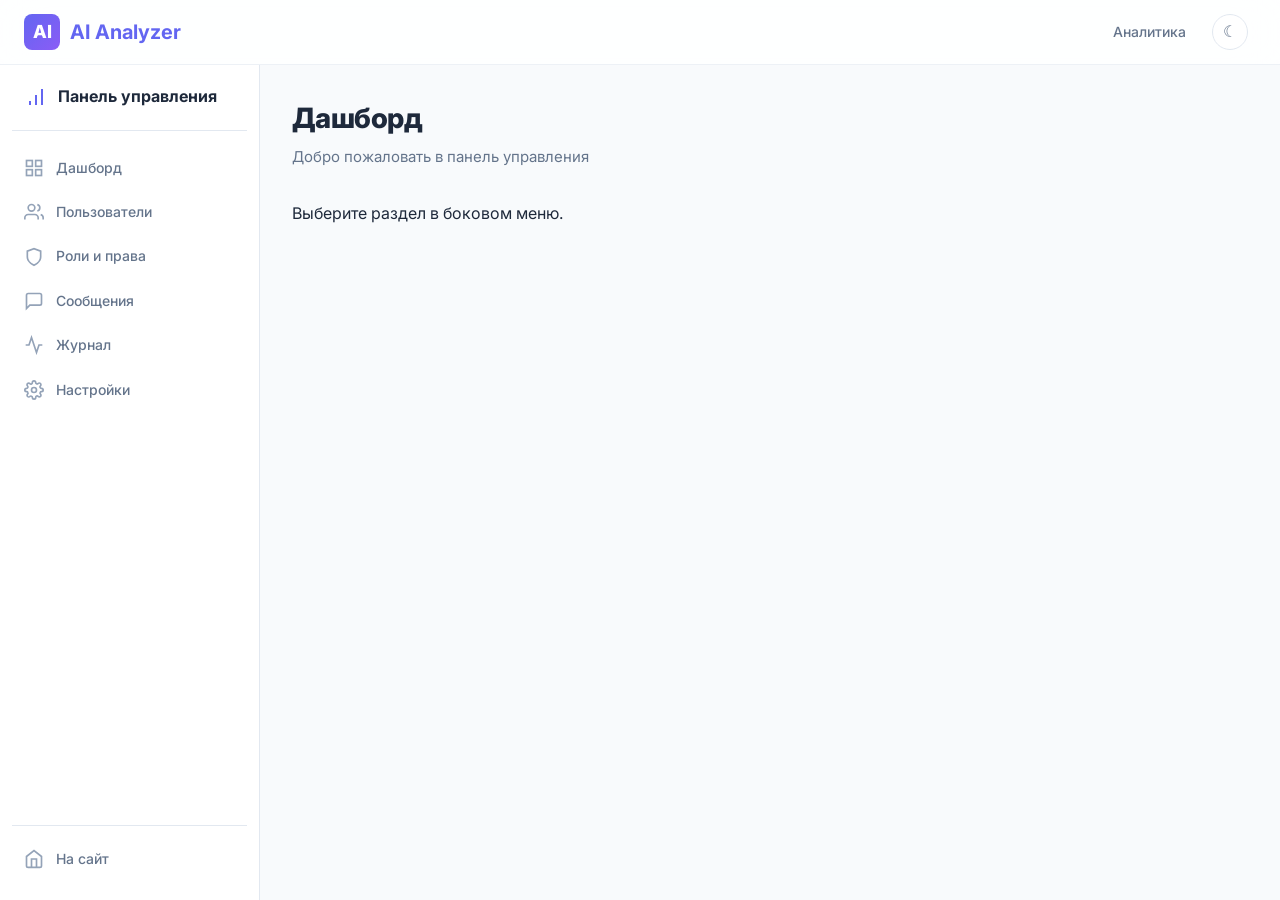
==== commit ccfc0ae6: "update" ====
--- a/admin/index.html
+++ b/admin/index.html
@@ -1,11 +1,12 @@
 <!DOCTYPE html>
-<html lang="en" data-theme="light">
+<html lang="ru" data-theme="light">
 <head>
     <meta charset="UTF-8">
     <meta name="viewport" content="width=device-width, initial-scale=1.0">
-    <title>Admin Panel | AI Analyzer</title>
+    <title>Панель управления | AI Analyzer</title>
     <link rel="stylesheet" href="/css/style.css">
     <link rel="stylesheet" href="/admin/css/admin.css">
+    <script>document.documentElement.classList.toggle('vt-auth', !!localStorage.getItem('token'));</script>
 </head>
 <body>
     <header class="header" id="header">
@@ -16,34 +17,34 @@
                 AI Analyzer
             </a>
             <nav class="nav">
-                <a href="/dashboard.html" class="nav-link" id="navMainDashboard">Dashboard</a>
-                <button class="theme-toggle" id="themeToggle" onclick="toggleTheme()" title="Toggle theme">&#9790;</button>
+                <a href="/dashboard.html" class="nav-link" id="navMainDashboard">Аналитика</a>
+                <button class="theme-toggle" id="themeToggle" onclick="toggleTheme()" title="Переключить тему">&#9790;</button>
                 <div class="nav-user" id="navUser">
                     <div class="profile-trigger" id="profileTrigger" onclick="toggleProfileDropdown(event)">
-                        <span class="user-avatar">A</span>
-                        <span class="user-name">Admin</span>
+                        <span class="user-avatar"></span>
+                        <span class="user-name"></span>
                         <svg class="chevron-down" width="14" height="14" viewBox="0 0 24 24" fill="none" stroke="currentColor" stroke-width="2"><polyline points="6 9 12 15 18 9"/></svg>
                     </div>
                     <div class="profile-dropdown" id="profileDropdown">
                         <div class="dropdown-header">
-                            <span class="dropdown-avatar">A</span>
+                            <span class="dropdown-avatar"></span>
                             <div class="dropdown-user-info">
-                                <span class="dropdown-username" id="dropdownUsername">Admin</span>
-                                <span class="dropdown-email" id="dropdownEmail">admin@mail.com</span>
+                                <span class="dropdown-username" id="dropdownUsername"></span>
+                                <span class="dropdown-email" id="dropdownEmail"></span>
                             </div>
                         </div>
                         <div class="dropdown-divider"></div>
                         <a href="/profile.html" class="dropdown-item">
                             <svg width="16" height="16" viewBox="0 0 24 24" fill="none" stroke="currentColor" stroke-width="2"><path d="M20 21v-2a4 4 0 0 0-4-4H8a4 4 0 0 0-4 4v2"/><circle cx="12" cy="7" r="4"/></svg>
-                            Profile
+                            Профиль
                         </a>
                         <a href="/dashboard.html" class="dropdown-item">
                             <svg width="16" height="16" viewBox="0 0 24 24" fill="none" stroke="currentColor" stroke-width="2"><rect x="3" y="3" width="7" height="7"/><rect x="14" y="3" width="7" height="7"/><rect x="14" y="14" width="7" height="7"/><rect x="3" y="14" width="7" height="7"/></svg>
-                            Dashboard
+                            Аналитика
                         </a>
                         <button class="dropdown-item dropdown-logout" onclick="handleLogout()">
                             <svg width="16" height="16" viewBox="0 0 24 24" fill="none" stroke="currentColor" stroke-width="2"><path d="M9 21H5a2 2 0 0 1-2-2V5a2 2 0 0 1 2-2h4"/><polyline points="16 17 21 12 16 7"/><line x1="21" y1="12" x2="9" y2="12"/></svg>
-                            Sign Out
+                            Выйти
                         </button>
                     </div>
                 </div>
@@ -56,38 +57,38 @@
         <aside class="admin-sidebar" id="adminSidebar">
             <div class="admin-sidebar-brand">
                 <svg width="24" height="24" viewBox="0 0 24 24" fill="none" stroke="currentColor" stroke-width="2"><path d="M12 20V10"/><path d="M18 20V4"/><path d="M6 20v-4"/></svg>
-                Admin Panel
+                Панель управления
             </div>
             <nav class="admin-sidebar-nav">
                 <a href="/admin/dashboard.html" class="admin-nav-item" data-page="dashboard">
                     <svg viewBox="0 0 24 24" fill="none" stroke="currentColor" stroke-width="2"><rect x="3" y="3" width="7" height="7"/><rect x="14" y="3" width="7" height="7"/><rect x="14" y="14" width="7" height="7"/><rect x="3" y="14" width="7" height="7"/></svg>
-                    Dashboard
+                    Дашборд
                 </a>
                 <a href="/admin/users.html" class="admin-nav-item" data-page="users">
                     <svg viewBox="0 0 24 24" fill="none" stroke="currentColor" stroke-width="2"><path d="M17 21v-2a4 4 0 0 0-4-4H5a4 4 0 0 0-4 4v2"/><circle cx="9" cy="7" r="4"/><path d="M23 21v-2a4 4 0 0 0-3-3.87"/><path d="M16 3.13a4 4 0 0 1 0 7.75"/></svg>
-                    Users
+                    Пользователи
                 </a>
                 <a href="/admin/roles.html" class="admin-nav-item" data-page="roles">
                     <svg viewBox="0 0 24 24" fill="none" stroke="currentColor" stroke-width="2"><path d="M12 22s8-4 8-10V5l-8-3-8 3v7c0 6 8 10 8 10z"/></svg>
-                    Roles & Permissions
+                    Роли и права
                 </a>
                 <a href="/admin/messages.html" class="admin-nav-item" data-page="messages">
                     <svg viewBox="0 0 24 24" fill="none" stroke="currentColor" stroke-width="2"><path d="M21 15a2 2 0 0 1-2 2H7l-4 4V5a2 2 0 0 1 2-2h14a2 2 0 0 1 2 2z"/></svg>
-                    Messages
+                    Сообщения
                 </a>
                 <a href="/admin/activity.html" class="admin-nav-item" data-page="activity">
                     <svg viewBox="0 0 24 24" fill="none" stroke="currentColor" stroke-width="2"><path d="M22 12h-4l-3 9L9 3l-3 9H2"/></svg>
-                    Activity Logs
+                    Журнал
                 </a>
                 <a href="/admin/settings.html" class="admin-nav-item" data-page="settings">
                     <svg viewBox="0 0 24 24" fill="none" stroke="currentColor" stroke-width="2"><circle cx="12" cy="12" r="3"/><path d="M19.4 15a1.65 1.65 0 0 0 .33 1.82l.06.06a2 2 0 0 1 0 2.83 2 2 0 0 1-2.83 0l-.06-.06a1.65 1.65 0 0 0-1.82-.33 1.65 1.65 0 0 0-1 1.51V21a2 2 0 0 1-2 2 2 2 0 0 1-2-2v-.09A1.65 1.65 0 0 0 9 19.4a1.65 1.65 0 0 0-1.82.33l-.06.06a2 2 0 0 1-2.83 0 2 2 0 0 1 0-2.83l.06-.06A1.65 1.65 0 0 0 4.68 15a1.65 1.65 0 0 0-1.51-1H3a2 2 0 0 1-2-2 2 2 0 0 1 2-2h.09A1.65 1.65 0 0 0 4.6 9a1.65 1.65 0 0 0-.33-1.82l-.06-.06a2 2 0 0 1 0-2.83 2 2 0 0 1 2.83 0l.06.06A1.65 1.65 0 0 0 9 4.68a1.65 1.65 0 0 0 1-1.51V3a2 2 0 0 1 2-2 2 2 0 0 1 2 2v.09a1.65 1.65 0 0 0 1 1.51 1.65 1.65 0 0 0 1.82-.33l.06-.06a2 2 0 0 1 2.83 0 2 2 0 0 1 0 2.83l-.06.06a1.65 1.65 0 0 0-.33 1.82V9a1.65 1.65 0 0 0 1.51 1H21a2 2 0 0 1 2 2 2 2 0 0 1-2 2h-.09a1.65 1.65 0 0 0-1.51 1z"/></svg>
-                    Settings
+                    Настройки
                 </a>
             </nav>
             <div class="admin-sidebar-footer">
                 <a href="/" class="admin-nav-item">
                     <svg viewBox="0 0 24 24" fill="none" stroke="currentColor" stroke-width="2"><path d="M3 9l9-7 9 7v11a2 2 0 0 1-2 2H5a2 2 0 0 1-2-2z"/><polyline points="9 22 9 12 15 12 15 22"/></svg>
-                    Back to Site
+                    На сайт
                 </a>
             </div>
         </aside>
@@ -95,13 +96,13 @@
         <main class="admin-main" id="adminMain">
             <div class="admin-header">
                 <div>
-                    <h1 id="pageTitle">Dashboard</h1>
-                    <p id="pageSubtitle">Welcome to the admin panel</p>
+                    <h1 id="pageTitle">Дашборд</h1>
+                    <p id="pageSubtitle">Добро пожаловать в панель управления</p>
                 </div>
                 <div class="admin-header-actions" id="headerActions"></div>
             </div>
             <div id="pageContent">
-                <p>Select a section from the sidebar.</p>
+                <p>Выберите раздел в боковом меню.</p>
             </div>
         </main>
     </div>
@@ -109,6 +110,7 @@
     <div class="toast-container" id="toastContainer"></div>
 
     <script src="/js/api.js"></script>
+    <script src="/js/transitions.js"></script>
     <script src="/admin/js/admin-utils.js"></script>
     <script src="/admin/js/admin-api.js"></script>
     <script src="/admin/js/admin-components.js"></script>
--- a/css/style.css
+++ b/css/style.css
@@ -616,12 +616,12 @@
 
 .analysis-result.visible {
     opacity: 1;
-    max-height: 800px;
+    max-height: 1200px;
 }
 
 .result-grid {
     display: grid;
-    grid-template-columns: repeat(4, 1fr);
+    grid-template-columns: repeat(3, 1fr);
     gap: 16px;
     margin-top: 20px;
 }
@@ -657,7 +657,7 @@
     margin-top: 2px;
 }
 
-.result-item .sentiment-badge {
+.result-item .category-badge {
     display: inline-flex;
     align-items: center;
     gap: 6px;
@@ -665,11 +665,101 @@
     border-radius: 20px;
     font-size: 13px;
     font-weight: 600;
-}
-
-.sentiment-badge.positive { background: rgba(34,197,94,0.1); color: #16A34A; }
-.sentiment-badge.negative { background: rgba(239,68,68,0.1); color: #DC2626; }
-.sentiment-badge.neutral { background: rgba(100,116,139,0.1); color: #475569; }
+    background: rgba(99,102,241,0.1);
+    color: var(--primary);
+}
+
+.emotion-badge {
+    display: inline-flex;
+    align-items: center;
+    gap: 6px;
+    padding: 4px 14px;
+    border-radius: 20px;
+    font-size: 15px;
+    font-weight: 600;
+}
+
+.emotion-badge.positive { background: rgba(34,197,94,0.1); color: #16A34A; }
+.emotion-badge.negative { background: rgba(239,68,68,0.1); color: #DC2626; }
+.emotion-badge.neutral { background: rgba(100,116,139,0.1); color: #475569; }
+
+.priority-badge {
+    display: inline-flex;
+    align-items: center;
+    gap: 6px;
+    padding: 4px 14px;
+    border-radius: 20px;
+    font-size: 13px;
+    font-weight: 600;
+}
+
+.priority-critical {
+    background: rgba(220,38,38,0.12);
+    color: #DC2626;
+}
+
+.priority-high {
+    background: rgba(234,88,12,0.12);
+    color: #EA580C;
+}
+
+.priority-medium {
+    background: rgba(234,179,8,0.12);
+    color: #A16207;
+}
+
+.priority-low {
+    background: rgba(34,197,94,0.1);
+    color: #16A34A;
+}
+
+.result-keywords {
+    margin-top: 20px;
+    padding: 16px 20px;
+    background: var(--bg);
+    border-radius: var(--radius-sm);
+    border: 1px solid var(--border);
+}
+
+.result-keywords .label,
+.result-summary .label {
+    font-size: 12px;
+    font-weight: 600;
+    text-transform: uppercase;
+    letter-spacing: 0.05em;
+    color: var(--text-light);
+    margin-bottom: 10px;
+}
+
+.keywords-list {
+    display: flex;
+    flex-wrap: wrap;
+    gap: 8px;
+}
+
+.keyword-tag {
+    display: inline-block;
+    padding: 4px 12px;
+    background: rgba(99,102,241,0.08);
+    color: var(--primary);
+    border-radius: 20px;
+    font-size: 13px;
+    font-weight: 500;
+}
+
+.result-summary {
+    margin-top: 12px;
+    padding: 16px 20px;
+    background: var(--bg);
+    border-radius: var(--radius-sm);
+    border: 1px solid var(--border);
+}
+
+.summary-text {
+    font-size: 14px;
+    line-height: 1.6;
+    color: var(--text);
+}
 
 /* Spinner */
 .spinner {
@@ -797,9 +887,6 @@
     .feature-grid {
         grid-template-columns: repeat(2, 1fr);
     }
-    .result-grid {
-        grid-template-columns: repeat(2, 1fr);
-    }
 }
 
 @media (max-width: 768px) {
@@ -841,3 +928,65 @@
         justify-content: center;
     }
 }
+
+/* ==========================================
+   Page Transitions - View Transitions API
+   Smooth direction-aware cross-document navigation
+   ========================================== */
+
+@view-transition {
+    navigation: auto;
+}
+
+@keyframes slide-out-left {
+    from { opacity: 1; transform: translateX(0); }
+    to { opacity: 0; transform: translateX(-20px); }
+}
+
+@keyframes slide-in-right {
+    from { opacity: 0; transform: translateX(20px); }
+    to { opacity: 1; transform: translateX(0); }
+}
+
+@keyframes slide-out-right {
+    from { opacity: 1; transform: translateX(0); }
+    to { opacity: 0; transform: translateX(20px); }
+}
+
+@keyframes slide-in-left {
+    from { opacity: 0; transform: translateX(-20px); }
+    to { opacity: 1; transform: translateX(0); }
+}
+
+::view-transition-old(root) {
+    animation: slide-out-left 220ms cubic-bezier(0.4, 0, 0.6, 1) both;
+}
+
+::view-transition-new(root) {
+    animation: slide-in-right 300ms cubic-bezier(0, 0, 0.2, 1) both;
+}
+
+:root[data-nav-type="back"]::view-transition-old(root) {
+    animation: slide-out-right 220ms cubic-bezier(0.4, 0, 0.6, 1) both;
+}
+
+:root[data-nav-type="back"]::view-transition-new(root) {
+    animation: slide-in-left 300ms cubic-bezier(0, 0, 0.2, 1) both;
+}
+
+.vt-auth #authLink {
+    display: none !important;
+}
+
+.vt-auth .profile-trigger {
+    display: flex !important;
+}
+
+@media (prefers-reduced-motion: reduce) {
+    ::view-transition-old(root),
+    ::view-transition-new(root),
+    :root[data-nav-type="back"]::view-transition-old(root),
+    :root[data-nav-type="back"]::view-transition-new(root) {
+        animation-duration: 0.01ms;
+    }
+}
